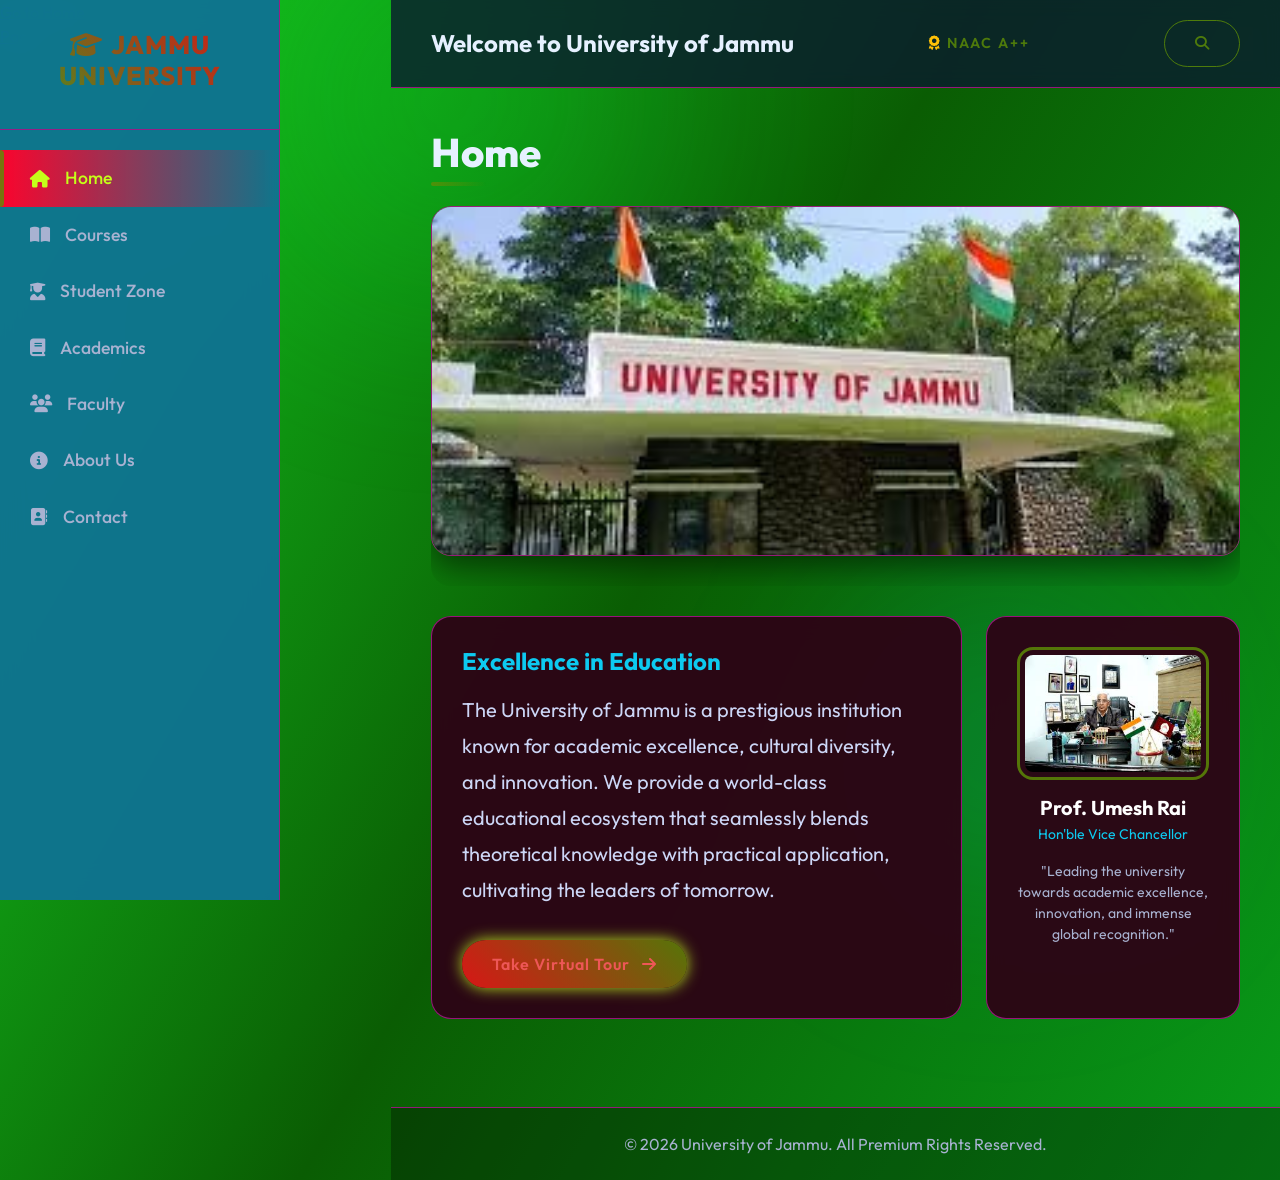
==== index.html @ 201f7750 "Website creating Frontend" ====
<!DOCTYPE html>
<html lang="en">
<head>
    <meta charset="UTF-8">
    <meta name="viewport" content="width=device-width, initial-scale=1.0">
    <title>University of Jammu | Excellence in Education</title>
    
    <link href="https://cdn.jsdelivr.net/npm/bootstrap@5.3.0/dist/css/bootstrap.min.css" rel="stylesheet">
    <link rel="stylesheet" href="https://cdnjs.cloudflare.com/ajax/libs/font-awesome/6.4.0/css/all.min.css">
    <link href="https://fonts.googleapis.com/css2?family=Outfit:wght@300;400;500;700;800&display=swap" rel="stylesheet">
    <link rel="stylesheet" href="style.css">

</head>
<body>
    
    <a href="#" onclick="showSection('home', document.querySelector('.nav-btn')); return false;">Go to Home Page</a>
    <div class="glow-orb-1"></div>
    <div class="glow-orb-2"></div>

    <nav class="sidebar">
        <div class="sidebar-brand">
            <h2><i class="fa-solid fa-graduation-cap me-2"></i>JAMMU UNIVERSITY</h2>
        </div>
        <button class="nav-btn active" onclick="showSection('home', this)"><i class="fa-solid fa-house"></i> Home</button>
        <button class="nav-btn" onclick="showSection('courses', this)"><i class="fa-solid fa-book-open"></i> Courses</button>
        <button class="nav-btn" onclick="showSection('student', this)"><i class="fa-solid fa-user-graduate"></i> Student Zone</button>
        <button class="nav-btn" onclick="showSection('academic', this)"><i class="fa-solid fa-book"></i> Academics</button>
        <button class="nav-btn" onclick="showSection('staff', this)"><i class="fa-solid fa-users"></i> Faculty</button>
        <button class="nav-btn" onclick="showSection('about', this)"><i class="fa-solid fa-circle-info"></i> About Us</button>
        <button class="nav-btn" onclick="showSection('contact', this)"><i class="fa-solid fa-address-book"></i> Contact</button>
    </nav>

    <div class="main-content">
        <header class="top-header">
            <div><h4 class="mb-0 fw-bold">Welcome to University of Jammu</h4></div>
            <div class="header-tagline"><i class="fa-solid fa-award text-warning"></i> NAAC A++</div>
            <button class="btn btn-outline-glass btn-sm" data-bs-toggle="modal" data-bs-target="#searchModal">
                <i class="fa-solid fa-magnifying-glass"></i>
            </button>
        </header>

        <main id="content-area">
            </main>

        <footer class="p-4 mt-5 text-center" style="border-top: 1px solid var(--glass-border); background: rgba(0,0,0,0.3);">
            <p class="mb-0 text-muted">© 2026 University of Jammu. All Premium Rights Reserved.</p>
        </footer>
    </div>

    <div class="modal fade" id="searchModal" tabindex="-1" aria-hidden="true">
        <div class="modal-dialog modal-lg modal-dialog-centered">
            <div class="modal-content" style="background: rgba(10, 25, 47, 0.95); backdrop-filter: blur(25px);">
                <div class="modal-header" style="border-bottom: 1px solid rgba(255,255,255,0.05);">
                    <div class="input-group">
                        <span class="input-group-text bg-transparent border-0 text-info fs-5"><i class="fa-solid fa-magnifying-glass"></i></span>
                        <input type="text" id="searchInput" class="form-control form-control-lg border-0 shadow-none text-white bg-transparent" placeholder="Search courses, faculty, student zone..." onkeyup="performSearch()">
                    </div>
                </div>
                <div class="modal-body p-0">
                    <ul id="searchResults" class="list-group list-group-flush bg-transparent">
                        </ul>
                </div>
            </div>
        </div>
    </div>

    <script src="https://cdn.jsdelivr.net/npm/bootstrap@5.3.0/dist/js/bootstrap.bundle.min.js"></script>
    <script src="script.js"></script>
</body>
</html>
---- style.css ----
:root {
    --primary-bg: #b5eb12f6; 
    --glass-bg: rgba(44, 4, 21, 0.958);
    --glass-border: rgba(165, 21, 134, 0.901);
    --accent-1: #5e8d06d2; 
    --accent-2: #d81616; 
    --accent-glow: rgba(186, 233, 31, 0.954);
    --text-main: #e6f1ff;
    --text-muted: #a8b2d1;
    --sidebar-width: 280px;
}

* { margin: 0; padding: 0; box-sizing: border-box; font-family: 'Outfit', sans-serif; }

body {
    background-color: var(--primary-bg);
    color: var(--text-main);
    overflow-x: hidden;
    background: linear-gradient(120deg, #15d322, #095c02fe, #089a19);
    min-height: 100vh;
    display: flex;
}

.glow-orb-1, .glow-orb-2 {
    position: fixed; border-radius: 50%; filter: blur(100px);
    z-index: -1; animation: float 20s infinite alternate;
}
.glow-orb-1 { width: 400px; height: 400px; background: rgba(8, 228, 52, 0.2); top: -100px; left: 20%; }
.glow-orb-2 { width: 300px; height: 300px; background: rgba(0, 210, 255, 0.15); bottom: 0; right: 10%; animation-delay: -5s; }

@keyframes float {
    0% { transform: translateY(0px) scale(1); }
    100% { transform: translateY(50px) scale(1.2); }
}

.sidebar {
    width: var(--sidebar-width); height: 100vh; position: fixed; top: 0; left: 0;
    background: rgba(15, 115, 145, 0.959); backdrop-filter: blur(15px);
    border-right: 1px solid var(--glass-border); padding: 30px 0; z-index: 1000;
    display: flex; flex-direction: column; transition: all 0.3s ease;
}

.sidebar-brand { padding: 0 30px 30px; border-bottom: 1px solid var(--glass-border); margin-bottom: 20px; text-align: center; }
.sidebar-brand h2 {
    font-weight: 800; background: linear-gradient(45deg, var(--accent-1), var(--accent-2));
    -webkit-background-clip: text; background-clip: text; -webkit-text-fill-color: transparent;
    color: transparent; letter-spacing: 1px; font-size: 1.6rem;
}

.nav-btn {
    width: 100%; padding: 15px 30px; background: transparent; border: none;
    color: var(--text-muted); text-align: left; font-size: 1.1rem; font-weight: 500;
    cursor: pointer; transition: all 0.3s ease; display: flex; align-items: center;
    gap: 15px; position: relative;
}
.nav-btn::before {
    content: ''; position: absolute; left: 0; top: 0; height: 100%; width: 4px;
    background: var(--accent-1); transform: scaleY(0); transition: transform 0.3s ease;
    border-top-right-radius: 4px; border-bottom-right-radius: 4px;
}
.nav-btn:hover, .nav-btn.active { color: rgb(197, 254, 25); background: linear-gradient(90deg, rgb(251, 4, 45), transparent); }
.nav-btn.active::before { transform: scaleY(1); }

.main-content { margin-left: var(--sidebar-width); width: calc(100% - var(--sidebar-width)); padding: 0; position: relative; }

.top-header {
    background: rgba(10, 25, 47, 0.8); backdrop-filter: blur(10px); padding: 20px 40px;
    display: flex; justify-content: space-between; align-items: center;
    border-bottom: 1px solid var(--glass-border); position: sticky; top: 0; z-index: 99;
}
.header-tagline { font-size: 0.9rem; color: var(--accent-1); letter-spacing: 2px; text-transform: uppercase; font-weight: 600; }

.section {
    padding: 40px;
    display: block; 
    opacity: 1;
    transform: none;
    animation: sectionAppear 0.6s cubic-bezier(0.2, 0.8, 0.2, 1);
}

@keyframes sectionAppear {
    from { opacity: 0; transform: translateY(30px); }
    to { opacity: 1; transform: translateY(0); }
}

.section-title { font-size: 2.5rem; font-weight: 800; margin-bottom: 30px; position: relative; display: inline-block; }
.section-title::after {
    content: ''; position: absolute; bottom: -10px; left: 0; width: 50%; height: 4px;
    background: linear-gradient(90deg, var(--accent-1), transparent); border-radius: 2px;
}

.glass-card {
    background: var(--glass-bg); backdrop-filter: blur(10px); border: 1px solid var(--glass-border);
    border-radius: 20px; padding: 30px; transition: all 0.4s ease; height: 100%;
    position: relative; overflow: hidden;
}
.glass-card:hover {
    transform: translateY(-5px); box-shadow: 0 10px 30px rgba(200, 200, 200, 0.15);
    border-color: red; background: rgba(12, 147, 177, 0.495);
}

.course-badge {
    font-size: 3rem; margin-bottom: 15px; background: linear-gradient(45deg, var(--accent-1), var(--accent-2));
    -webkit-background-clip: text; background-clip: text; -webkit-text-fill-color: transparent;
    color: transparent; display: inline-block;
}

.btn-glow {
    background: linear-gradient(45deg, var(--accent-2), var(--accent-1)); border: none;
    color: rgb(237, 87, 87); padding: 12px 30px; border-radius: 30px; font-weight: 600;
    letter-spacing: 1px; transition: all 0.3s ease; box-shadow: 0 0 15px var(--accent-glow);
}
.btn-glow:hover { transform: translateY(-2px) scale(1.02); box-shadow: 0 0 25px var(--accent-glow); color: rgb(215, 67, 67); }

.btn-outline-glass {
    background: transparent; border: 1px solid var(--accent-1); color: var(--accent-1);
    padding: 12px 30px; border-radius: 30px; font-weight: 600; transition: all 0.3s ease;
}
.btn-outline-glass:hover { background: var(--accent-1); color: #000; box-shadow: 0 0 15px var(--accent-glow); }

.banner-img {
    width: 100%; height: 350px; object-fit: cover; border-radius: 20px;
    border: 1px solid var(--glass-border); margin-bottom: 30px; box-shadow: 0 10px 30px rgba(0,0,0,0.5); transition: transform 0.5s ease;
}
.banner-wrapper { overflow: hidden; border-radius: 20px; margin-bottom: 30px; }
.banner-wrapper:hover .banner-img { transform: scale(1.05); }

.details-box {
    display: none; background: rgba(16, 33, 71, 0.4); border: 1px solid rgba(0, 210, 255, 0.2);
    border-left: 4px solid var(--accent-1); border-radius: 15px; padding: 30px; margin-top: 30px;
    animation: fadeInScale 0.4s ease-out;
}
@keyframes fadeInScale { 0% { opacity: 0; transform: scale(0.95); } 100% { opacity: 1; transform: scale(1); } }

::-webkit-scrollbar { width: 8px; }
::-webkit-scrollbar-track { background: var(--primary-bg); }
::-webkit-scrollbar-thumb { background: rgba(0, 210, 255, 0.3); border-radius: 4px; }
::-webkit-scrollbar-thumb:hover { background: #ffff66; }

.modal-content {
    background: rgba(10, 25, 47, 0.85); backdrop-filter: blur(20px);
    border: 1px solid var(--glass-border); border-radius: 20px; color: white;
    box-shadow: 0 15px 50px rgba(0,0,0,0.5);
}
.modal-header { border-bottom: 1px solid rgba(255,255,255,0.05); }
.modal-footer { border-top: 1px solid rgba(255,255,255,0.05); }
.form-control, .form-select {
    background: rgba(255,255,255,0.05); border: 1px solid rgba(255,255,255,0.1);
    color: white; border-radius: 10px;
}
.form-control:focus, .form-select:focus {
    background: rgba(233, 203, 203, 0.956); border-color: var(--accent-1);
    color: rgb(0, 17, 2); box-shadow: 0 0 0 0.2rem rgba(0, 210, 255, 0.25);
}
.form-control::placeholder { color: rgba(255,255,255,0.4); }
.text-muted { color: var(--text-muted) !important; }
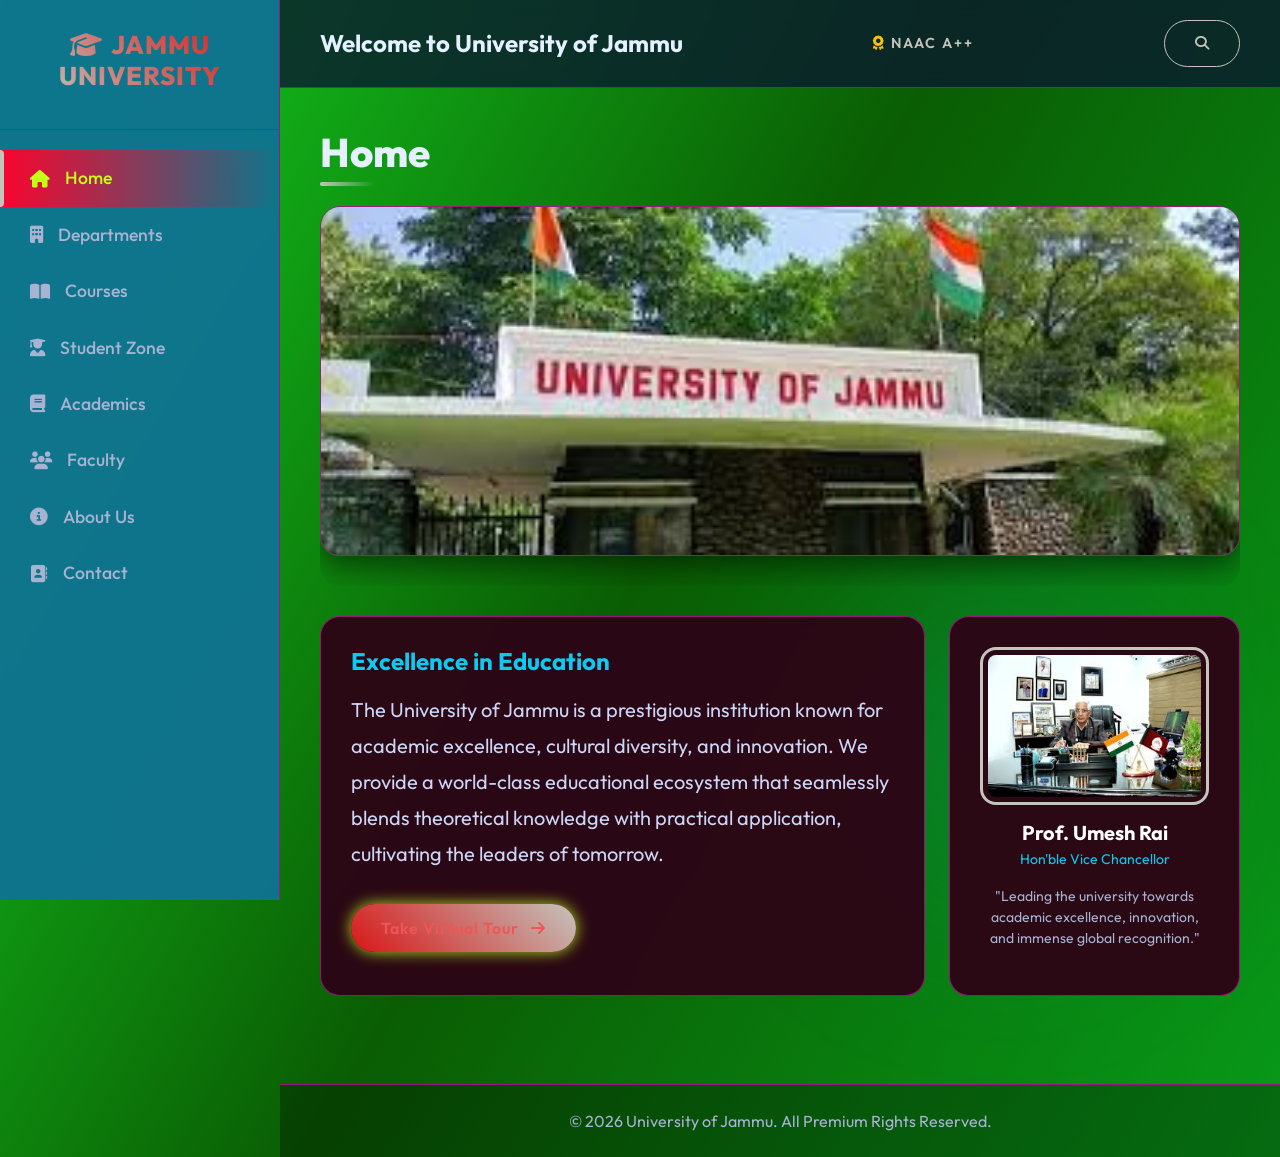
==== commit 5ba7dea0: "uniwebsite updated" ====
--- a/index.html
+++ b/index.html
@@ -13,8 +13,6 @@
 </head>
 <body>
     
-    <a href="#" onclick="showSection('home', document.querySelector('.nav-btn')); return false;">Go to Home Page</a>
-    <div class="glow-orb-1"></div>
     <div class="glow-orb-2"></div>
 
     <nav class="sidebar">
@@ -22,6 +20,7 @@
             <h2><i class="fa-solid fa-graduation-cap me-2"></i>JAMMU UNIVERSITY</h2>
         </div>
         <button class="nav-btn active" onclick="showSection('home', this)"><i class="fa-solid fa-house"></i> Home</button>
+       <button class="nav-btn" onclick="showSection('departments', this)"><i class="fa-solid fa-building"></i> Departments</button>
         <button class="nav-btn" onclick="showSection('courses', this)"><i class="fa-solid fa-book-open"></i> Courses</button>
         <button class="nav-btn" onclick="showSection('student', this)"><i class="fa-solid fa-user-graduate"></i> Student Zone</button>
         <button class="nav-btn" onclick="showSection('academic', this)"><i class="fa-solid fa-book"></i> Academics</button>
--- a/style.css
+++ b/style.css
@@ -2,7 +2,7 @@
     --primary-bg: #b5eb12f6; 
     --glass-bg: rgba(44, 4, 21, 0.958);
     --glass-border: rgba(165, 21, 134, 0.901);
-    --accent-1: #5e8d06d2; 
+    --accent-1: #c4c3bc; 
     --accent-2: #d81616; 
     --accent-glow: rgba(186, 233, 31, 0.954);
     --text-main: #e6f1ff;
@@ -13,12 +13,13 @@
 * { margin: 0; padding: 0; box-sizing: border-box; font-family: 'Outfit', sans-serif; }
 
 body {
+    margin: 0;
+    padding: 0;
     background-color: var(--primary-bg);
     color: var(--text-main);
     overflow-x: hidden;
     background: linear-gradient(120deg, #15d322, #095c02fe, #089a19);
     min-height: 100vh;
-    display: flex;
 }
 
 .glow-orb-1, .glow-orb-2 {
@@ -64,6 +65,10 @@
 .main-content { margin-left: var(--sidebar-width); width: calc(100% - var(--sidebar-width)); padding: 0; position: relative; }
 
 .top-header {
+    margin-top: 0;
+    margin-left: 0;
+    top: 0;
+    left: 0;
     background: rgba(10, 25, 47, 0.8); backdrop-filter: blur(10px); padding: 20px 40px;
     display: flex; justify-content: space-between; align-items: center;
     border-bottom: 1px solid var(--glass-border); position: sticky; top: 0; z-index: 99;
